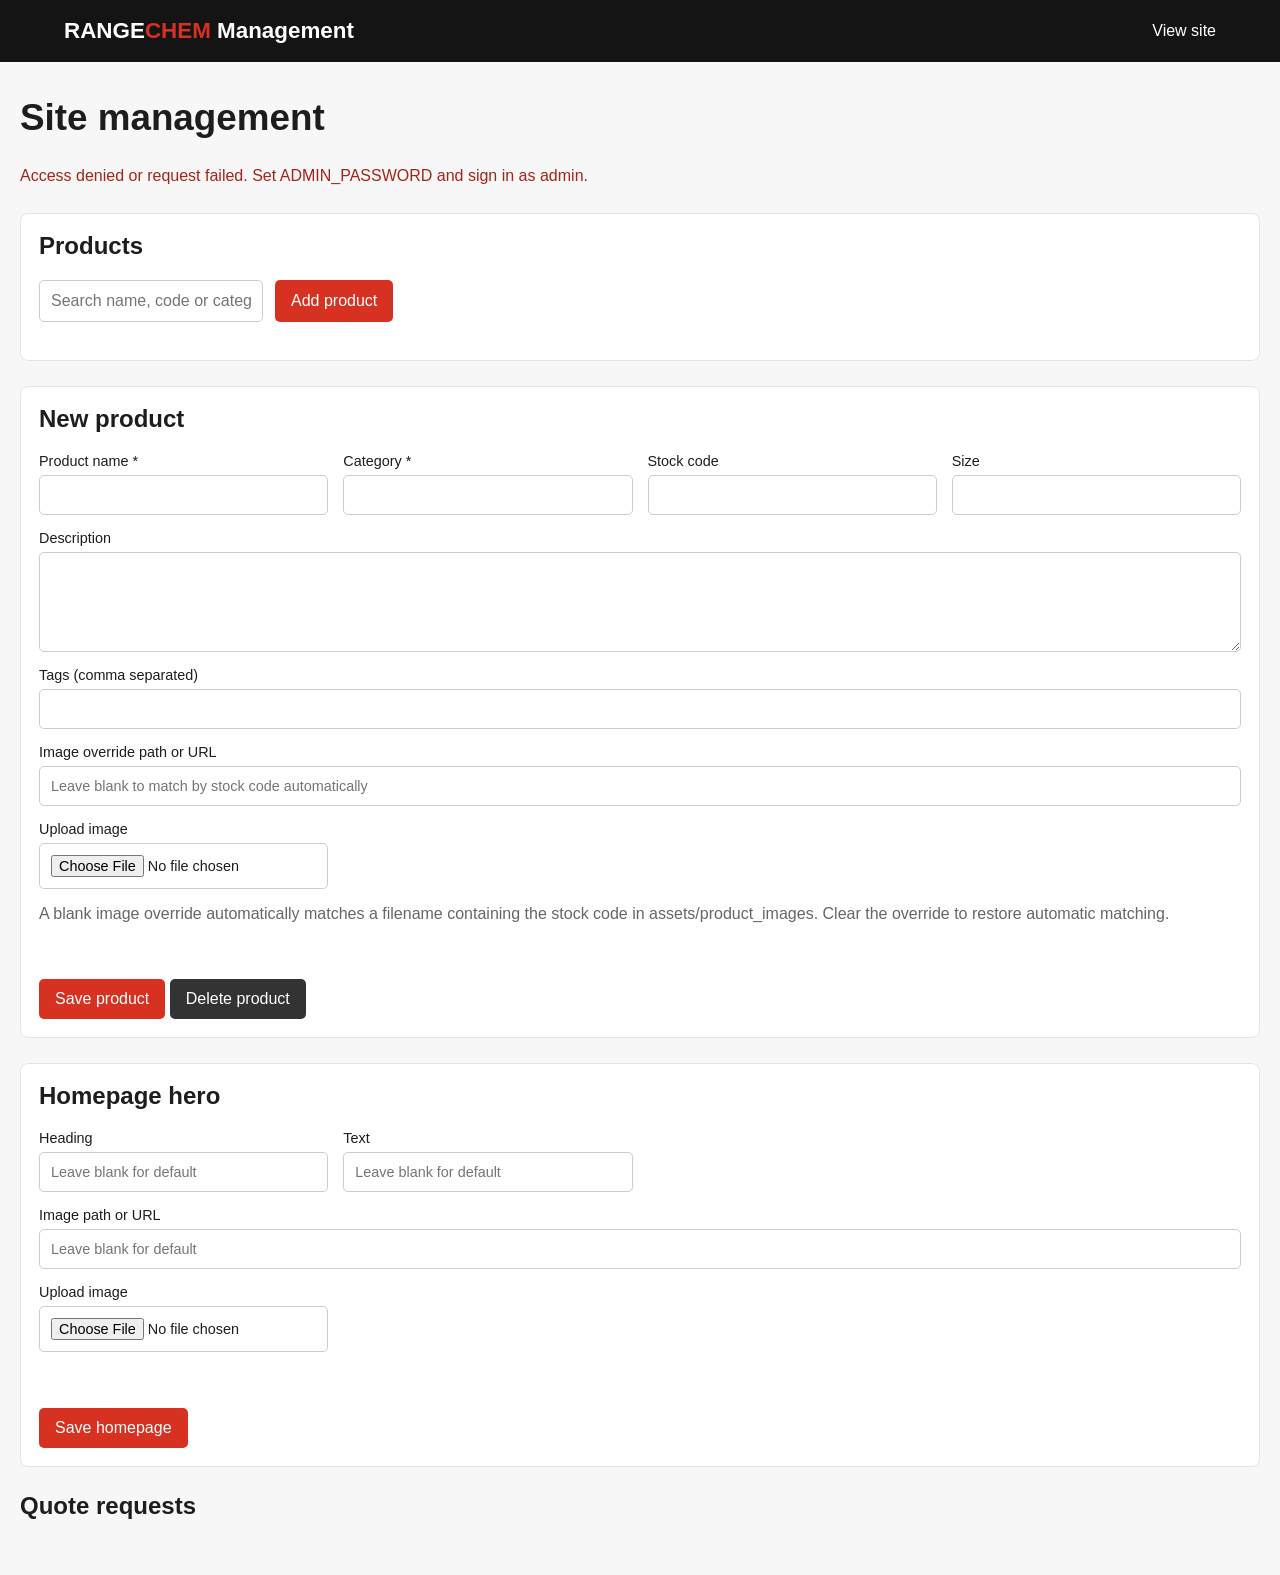
==== admin.html @ 0b32cd21 "feat: Implement product import functionality from Excel and add admin product management interface -" ====
<!doctype html><html lang="en"><head><meta charset="utf-8"><meta name="viewport" content="width=device-width,initial-scale=1"><title>Site management | Rangechem</title><link rel="stylesheet" href="css/catalogue.css"></head><body><nav class="store-nav"><strong>RANGE<span>CHEM</span> Management</strong><a href="index.html">View site</a></nav><main class="wrap"><h1>Site management</h1><p id="error" class="status"></p><div class="panel"><h2>Products</h2><div class="controls"><input id="find" placeholder="Search name, code or category"><button id="new">Add product</button></div><div id="list" class="admin-list"></div></div><div class="spacer"></div><form id="product-form" class="panel"><h2 id="product-heading">New product</h2><input type="hidden" name="id"><div class="form-grid"><label>Product name *<input name="name" required></label><label>Category *<input name="category" required></label><label>Stock code<input name="stock_code"></label><label>Size<input name="size"></label><label class="wide">Description<textarea name="description"></textarea></label><label class="wide">Tags (comma separated)<input name="tags"></label><label class="wide">Image override path or URL<input name="image" placeholder="Leave blank to match by stock code automatically"></label><label>Upload image<input id="product-upload" type="file" accept="image/png,image/jpeg,image/webp,image/gif"></label></div><p class="muted">A blank image override automatically matches a filename containing the stock code in assets/product_images. Clear the override to restore automatic matching.</p><p id="product-status" class="status"></p><button>Save product</button> <button id="delete" type="button" class="secondary">Delete product</button></form><div class="spacer"></div><form id="settings-form" class="panel"><h2>Homepage hero</h2><div class="form-grid"><label>Heading<input name="hero_title" placeholder="Leave blank for default"></label><label>Text<input name="hero_text" placeholder="Leave blank for default"></label><label class="wide">Image path or URL<input name="hero_image" placeholder="Leave blank for default"></label><label>Upload image<input id="hero-upload" type="file" accept="image/png,image/jpeg,image/webp,image/gif"></label></div><p id="settings-status" class="status"></p><button>Save homepage</button></form><div class="spacer"></div><h2>Quote requests</h2><div id="quotes"></div></main><script src="js/admin.js"></script></body></html>
---- css/catalogue.css ----
body{margin:0;font-family:Montserrat,Arial,sans-serif;color:#1d1d1d;background:#f7f7f7}a{color:inherit} .store-nav{background:#141414;color:white;padding:18px max(5vw,20px);display:flex;align-items:center;gap:25px;flex-wrap:wrap}.store-nav strong{font-size:1.4rem;margin-right:auto}.store-nav a{text-decoration:none}.store-nav span,.accent{color:#d63121}.wrap{max-width:1250px;margin:auto;padding:35px 20px}.intro{background:#202020;color:white;padding:45px max(calc((100vw - 1210px)/2),20px)}h1{font-size:2.3rem;margin:0 0 12px}h2{margin-top:0}.controls{display:flex;gap:12px;flex-wrap:wrap;margin:20px 0}input,select,textarea,button{font:inherit}input,select,textarea{box-sizing:border-box;border:1px solid #ccc;border-radius:5px;padding:11px;background:white;max-width:100%}textarea{min-height:100px}button,.button{border:0;border-radius:5px;padding:11px 16px;background:#d63121;color:white;cursor:pointer;text-decoration:none;display:inline-block}button.secondary,.button.secondary{background:#333}.grid{display:grid;grid-template-columns:repeat(auto-fill,minmax(230px,1fr));gap:18px}.card,.panel{background:white;border:1px solid #e5e5e5;border-radius:8px;padding:18px}.card{display:flex;flex-direction:column}.card img{width:100%;height:180px;object-fit:contain}.card h3{font-size:1rem}.card p{font-size:.88rem;line-height:1.5;color:#555;flex:1}.card small{color:#666}.card button{margin-top:12px}.form-grid{display:grid;grid-template-columns:repeat(auto-fit,minmax(230px,1fr));gap:15px}.form-grid label{display:flex;flex-direction:column;gap:6px;font-size:.9rem}.wide{grid-column:1/-1}.cart-row{display:flex;gap:15px;align-items:center;flex-wrap:wrap;border-bottom:1px solid #eee;padding:15px 0}.cart-row strong{flex:1;min-width:200px}.cart-row input{width:80px}.muted{color:#666}.status{padding:12px 0;color:#a32519}.admin-list{max-height:450px;overflow:auto}.admin-row{display:flex;justify-content:space-between;gap:10px;align-items:center;border-bottom:1px solid #eee;padding:8px 0}.admin-row button{padding:7px}.spacer{height:25px}pre{white-space:pre-wrap;overflow-wrap:anywhere} .hidden{display:none}
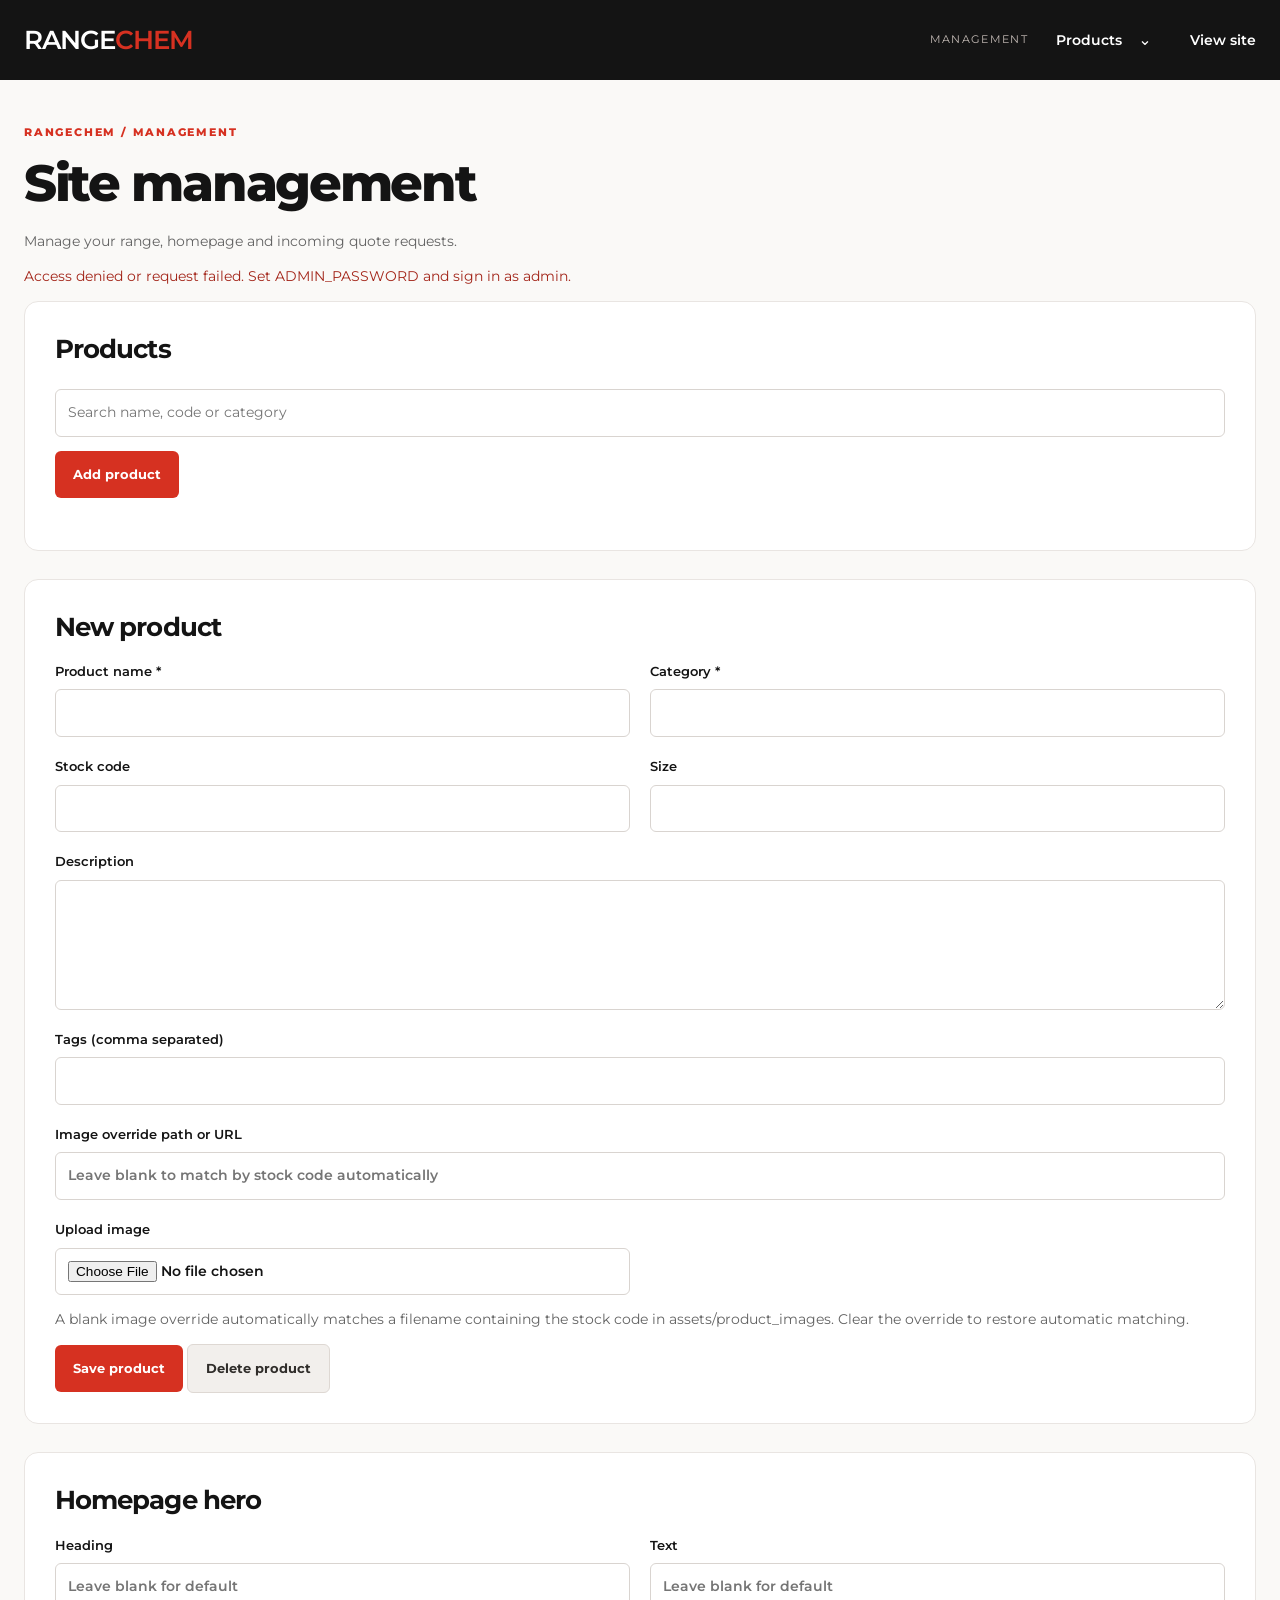
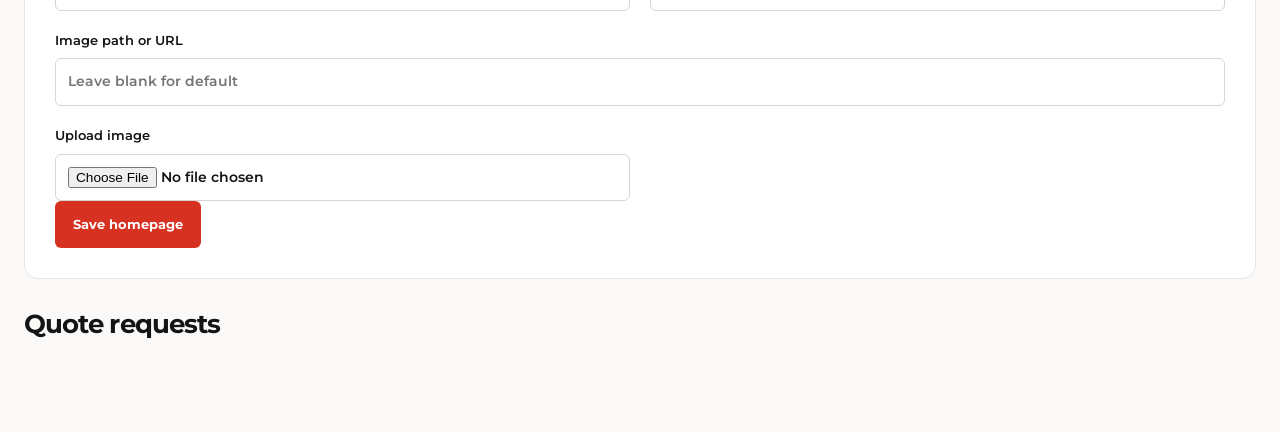
==== commit 1fe94714: "Add unit tests for server functionality using unittest framework - Implement tests for quote creatio" ====
--- a/admin.html
+++ b/admin.html
@@ -1 +1 @@
-<!doctype html><html lang="en"><head><meta charset="utf-8"><meta name="viewport" content="width=device-width,initial-scale=1"><title>Site management | Rangechem</title><link rel="stylesheet" href="css/catalogue.css"></head><body><nav class="store-nav"><strong>RANGE<span>CHEM</span> Management</strong><a href="index.html">View site</a></nav><main class="wrap"><h1>Site management</h1><p id="error" class="status"></p><div class="panel"><h2>Products</h2><div class="controls"><input id="find" placeholder="Search name, code or category"><button id="new">Add product</button></div><div id="list" class="admin-list"></div></div><div class="spacer"></div><form id="product-form" class="panel"><h2 id="product-heading">New product</h2><input type="hidden" name="id"><div class="form-grid"><label>Product name *<input name="name" required></label><label>Category *<input name="category" required></label><label>Stock code<input name="stock_code"></label><label>Size<input name="size"></label><label class="wide">Description<textarea name="description"></textarea></label><label class="wide">Tags (comma separated)<input name="tags"></label><label class="wide">Image override path or URL<input name="image" placeholder="Leave blank to match by stock code automatically"></label><label>Upload image<input id="product-upload" type="file" accept="image/png,image/jpeg,image/webp,image/gif"></label></div><p class="muted">A blank image override automatically matches a filename containing the stock code in assets/product_images. Clear the override to restore automatic matching.</p><p id="product-status" class="status"></p><button>Save product</button> <button id="delete" type="button" class="secondary">Delete product</button></form><div class="spacer"></div><form id="settings-form" class="panel"><h2>Homepage hero</h2><div class="form-grid"><label>Heading<input name="hero_title" placeholder="Leave blank for default"></label><label>Text<input name="hero_text" placeholder="Leave blank for default"></label><label class="wide">Image path or URL<input name="hero_image" placeholder="Leave blank for default"></label><label>Upload image<input id="hero-upload" type="file" accept="image/png,image/jpeg,image/webp,image/gif"></label></div><p id="settings-status" class="status"></p><button>Save homepage</button></form><div class="spacer"></div><h2>Quote requests</h2><div id="quotes"></div></main><script src="js/admin.js"></script></body></html>
+<!doctype html><html lang="en"><head><meta charset="utf-8"><meta name="viewport" content="width=device-width,initial-scale=1"><meta name="robots" content="noindex,nofollow"><title>Site management | Rangechem</title><link rel="preconnect" href="https://fonts.googleapis.com"><link rel="stylesheet" href="https://fonts.googleapis.com/css2?family=Montserrat:wght@400;500;600;700;800;900&display=swap"><link rel="stylesheet" href="css/catalogue.css"><link rel="stylesheet" href="css/navigation.css"></head><body><a class="skip-link" href="#main-content">Skip to content</a><nav class="store-nav"><strong><a href="index.html">RANGE<span>CHEM</span></a></strong><span class="management-label">Management</span><div data-products-nav></div><a href="index.html">View site</a></nav><main id="main-content" class="wrap"><p class="eyebrow">RANGECHEM / MANAGEMENT</p><h1>Site management</h1><p class="muted">Manage your range, homepage and incoming quote requests.</p><p id="error" class="status" role="alert"></p><div class="panel"><h2>Products</h2><div class="controls"><input id="find" aria-label="Search products" placeholder="Search name, code or category"><button id="new">Add product</button></div><div id="list" class="admin-list"></div></div><div class="spacer"></div><form id="product-form" class="panel"><h2 id="product-heading">New product</h2><input type="hidden" name="id"><div class="form-grid"><label>Product name *<input name="name" required></label><label>Category *<input name="category" required></label><label>Stock code<input name="stock_code"></label><label>Size<input name="size"></label><label class="wide">Description<textarea name="description"></textarea></label><label class="wide">Tags (comma separated)<input name="tags"></label><label class="wide">Image override path or URL<input name="image" placeholder="Leave blank to match by stock code automatically"></label><label>Upload image<input id="product-upload" type="file" accept="image/png,image/jpeg,image/webp,image/gif"></label></div><p class="muted">A blank image override automatically matches a filename containing the stock code in assets/product_images. Clear the override to restore automatic matching.</p><p id="product-status" class="status"></p><button>Save product</button> <button id="delete" type="button" class="secondary">Delete product</button></form><div class="spacer"></div><form id="settings-form" class="panel"><h2>Homepage hero</h2><div class="form-grid"><label>Heading<input name="hero_title" placeholder="Leave blank for default"></label><label>Text<input name="hero_text" placeholder="Leave blank for default"></label><label class="wide">Image path or URL<input name="hero_image" placeholder="Leave blank for default"></label><label>Upload image<input id="hero-upload" type="file" accept="image/png,image/jpeg,image/webp,image/gif"></label></div><p id="settings-status" class="status"></p><button>Save homepage</button></form><div class="spacer"></div><h2>Quote requests</h2><div id="quotes"></div></main><script src="js/admin.js"></script><script src="js/navigation.js"></script></body></html>
--- a/css/catalogue.css
+++ b/css/catalogue.css
@@ -1 +1,6 @@
-body{margin:0;font-family:Montserrat,Arial,sans-serif;color:#1d1d1d;background:#f7f7f7}a{color:inherit} .store-nav{background:#141414;color:white;padding:18px max(5vw,20px);display:flex;align-items:center;gap:25px;flex-wrap:wrap}.store-nav strong{font-size:1.4rem;margin-right:auto}.store-nav a{text-decoration:none}.store-nav span,.accent{color:#d63121}.wrap{max-width:1250px;margin:auto;padding:35px 20px}.intro{background:#202020;color:white;padding:45px max(calc((100vw - 1210px)/2),20px)}h1{font-size:2.3rem;margin:0 0 12px}h2{margin-top:0}.controls{display:flex;gap:12px;flex-wrap:wrap;margin:20px 0}input,select,textarea,button{font:inherit}input,select,textarea{box-sizing:border-box;border:1px solid #ccc;border-radius:5px;padding:11px;background:white;max-width:100%}textarea{min-height:100px}button,.button{border:0;border-radius:5px;padding:11px 16px;background:#d63121;color:white;cursor:pointer;text-decoration:none;display:inline-block}button.secondary,.button.secondary{background:#333}.grid{display:grid;grid-template-columns:repeat(auto-fill,minmax(230px,1fr));gap:18px}.card,.panel{background:white;border:1px solid #e5e5e5;border-radius:8px;padding:18px}.card{display:flex;flex-direction:column}.card img{width:100%;height:180px;object-fit:contain}.card h3{font-size:1rem}.card p{font-size:.88rem;line-height:1.5;color:#555;flex:1}.card small{color:#666}.card button{margin-top:12px}.form-grid{display:grid;grid-template-columns:repeat(auto-fit,minmax(230px,1fr));gap:15px}.form-grid label{display:flex;flex-direction:column;gap:6px;font-size:.9rem}.wide{grid-column:1/-1}.cart-row{display:flex;gap:15px;align-items:center;flex-wrap:wrap;border-bottom:1px solid #eee;padding:15px 0}.cart-row strong{flex:1;min-width:200px}.cart-row input{width:80px}.muted{color:#666}.status{padding:12px 0;color:#a32519}.admin-list{max-height:450px;overflow:auto}.admin-row{display:flex;justify-content:space-between;gap:10px;align-items:center;border-bottom:1px solid #eee;padding:8px 0}.admin-row button{padding:7px}.spacer{height:25px}pre{white-space:pre-wrap;overflow-wrap:anywhere} .hidden{display:none}
+﻿:root{--red:#d63121;--ink:#141414;--muted:#636363;--line:#e9e5e2;--radius:14px}*{box-sizing:border-box}body{margin:0;font-family:Montserrat,system-ui,sans-serif;color:var(--ink);background:#faf9f7;line-height:1.6}a{color:inherit}button,input,select,textarea{font:inherit}button,a,input,select,textarea{touch-action:manipulation}button{cursor:pointer}button:disabled{opacity:.5;cursor:not-allowed}[hidden],.hidden{display:none!important}.skip-link{position:fixed;top:-70px;left:20px;padding:12px;background:white;z-index:2000}.skip-link:focus{top:10px}.store-nav{position:relative;z-index:30;background:var(--ink);color:white;padding:20px max(calc((100vw - 1240px)/2),24px);display:flex;align-items:center;gap:28px;flex-wrap:wrap}.store-nav strong{font-size:1.65rem;letter-spacing:-1px;margin-right:auto;line-height:1}.store-nav a{text-decoration:none;font-weight:600;font-size:.88rem}.store-nav strong a{font-size:inherit}.store-nav strong span,.store-footer strong span{color:var(--red)}.store-logo{display:flex;align-items:center}.store-logo img{border-radius:50%;background:white;padding:3px;margin-right:14px}.quote-link{border:1px solid #ffffff40;border-radius:7px;padding:9px 14px}.quote-link span{background:var(--red);color:white;border-radius:50px;padding:2px 7px;margin-left:6px;font-size:.75rem}.wrap{max-width:1288px;margin:auto;padding:44px 24px 72px}.intro{background:radial-gradient(ellipse at 95% 100%,#52271f 0,transparent 48%),#1b1b1b;color:white;padding:64px 24px 54px}.intro-inner{max-width:1240px;margin:auto}.eyebrow{font-size:.7rem!important;font-weight:800;letter-spacing:.16em;color:var(--red);margin:0 0 12px}.intro .eyebrow{color:#fa8b7e}.intro p:not(.eyebrow){color:#c4c1bf;max-width:660px;font-size:.95rem}.intro-rule{width:52px;height:4px;background:var(--red);margin-top:26px;border-radius:4px}h1{font-size:clamp(2rem,4vw,3.35rem);font-weight:800;letter-spacing:-.045em;line-height:1.15;margin:0 0 18px}h2{font-size:1.65rem;line-height:1.3;letter-spacing:-.035em;margin:0 0 18px}h3{line-height:1.45}.section-heading{display:flex;align-items:center;justify-content:space-between;gap:20px;margin-bottom:24px}.section-heading h2{margin:0}.text-link{color:#ad291c;font-size:.85rem;font-weight:700;text-underline-offset:5px}.controls{display:flex;gap:14px;flex-wrap:wrap;margin:22px 0}.controls label{display:flex;flex-direction:column;gap:7px;font-size:.73rem;font-weight:700;flex:1;min-width:150px}.controls .search-field{flex:2;min-width:220px}.filter-panel{padding:22px;background:white;border:1px solid var(--line);border-radius:var(--radius);align-items:end}.filter-panel button{font-size:.75rem}input,select,textarea{border:1px solid #d9d4d0;border-radius:6px;padding:12px;background:white;max-width:100%;min-height:46px;width:100%;font-size:.85rem;color:var(--ink)}textarea{min-height:130px;resize:vertical}input:focus,select:focus,textarea:focus{border-color:var(--red)}button,.button{border:0;border-radius:6px;padding:13px 18px;min-height:44px;background:var(--red);color:white;text-decoration:none;display:inline-block;font-size:.82rem;font-weight:700;transition:background .18s}button:hover,.button:hover{background:#b02519}button.secondary,.button.secondary{background:#f2efec;color:#302d2a;border:1px solid #ded8d3}button.secondary:hover{background:#e7e1dc}.grid{display:grid;grid-template-columns:repeat(4,minmax(0,1fr));gap:24px}.card,.panel{background:white;border:1px solid var(--line);border-radius:var(--radius)}.card{display:flex;flex-direction:column;overflow:hidden;min-width:0}.card-body{padding:23px;display:flex;flex-direction:column;flex:1}.card h3{font-size:1rem;margin:10px 0;letter-spacing:-.02em;overflow-wrap:anywhere}.card p{font-size:.82rem;line-height:1.75;color:var(--muted);flex:1;margin:12px 0 20px}.card small{font-size:.65rem;color:var(--muted);line-height:1.6}.card button{display:flex;justify-content:space-between;align-items:center;width:100%;margin-top:auto}.product-media{height:220px;flex:0 0 220px;display:flex;align-items:center;justify-content:center;padding:20px;background:#f8f7f5;border-bottom:1px solid var(--line)}.product-media img{width:100%;height:100%;object-fit:contain}.image-placeholder{font-size:.7rem;letter-spacing:.03em;color:#7b736e;display:flex;align-items:center;flex-direction:column;gap:12px}.image-placeholder:before{content:'';display:block;width:32px;height:42px;border:2px solid #d3c9c1;border-radius:5px 5px 10px 10px}.product-card h3{min-height:3em}.product-meta{min-height:2.1em}.product-category{color:#a52b20!important;text-transform:uppercase;font-weight:700;letter-spacing:.08em}.category-grid{grid-template-columns:repeat(3,minmax(0,1fr))}.category-card{text-decoration:none;transition:box-shadow .2s,border-color .2s}.category-card:hover{border-color:#d9ada5;box-shadow:0 12px 32px #3423170c}.category-card h3{font-size:1.3rem}.category-media{background:#faf7f5;padding:18px;display:flex;justify-content:center}.category-media img{height:190px;width:100%;object-fit:contain}.accent{color:#af2a1d;font-size:.78rem;font-weight:700}.panel{padding:30px}.form-grid{display:grid;grid-template-columns:repeat(2,minmax(0,1fr));gap:20px}.form-grid label{display:flex;flex-direction:column;gap:7px;font-size:.8rem;font-weight:600}.wide{grid-column:1/-1}.quote-layout{display:grid;grid-template-columns:1.05fr 1fr;gap:28px;align-items:start}.cart-row{display:flex;gap:14px;align-items:center;flex-wrap:wrap;border-bottom:1px solid var(--line);padding:20px 0}.cart-row:last-child{margin-bottom:24px}.cart-row strong{flex:1;min-width:150px;font-size:.82rem}.cart-row strong small{display:block;margin-top:5px;font-weight:400}.cart-row label{font-size:.7rem}.cart-row input{display:block;width:75px}.cart-row button{font-size:.7rem;padding:9px}.muted{color:var(--muted);font-size:.85rem}.privacy-note{font-size:.72rem}.status{color:#a32519;font-size:.85rem}.status:empty{display:none}.admin-list{max-height:450px;overflow:auto}.admin-row{display:flex;justify-content:space-between;gap:20px;align-items:center;border-bottom:1px solid var(--line);padding:13px 0;font-size:.85rem}.admin-row small{display:block;color:var(--muted)}.admin-row button{padding:8px 16px}.spacer{height:28px}#quotes{display:grid;gap:20px}.management-label{font-size:.7rem;text-transform:uppercase;letter-spacing:.12em;color:#c2b9b4}.empty-state{padding:35px 10px;text-align:center;grid-column:1/-1}.empty-state p{color:var(--muted)}.load-more{text-align:center;margin-top:32px}.store-footer{background:var(--ink);color:#c6c1bd;display:flex;justify-content:space-between;gap:30px;flex-wrap:wrap;padding:44px max(calc((100vw - 1240px)/2),24px);font-size:.8rem}.store-footer strong{font-size:1.5rem;color:white;font-weight:900;letter-spacing:-1px}.store-footer a{display:block;margin-bottom:9px;text-decoration:none}.store-footer a:hover{text-decoration:underline}#notification{position:fixed;bottom:20px;left:50%;transform:translateX(-50%);background:#141414;color:white;border-left:4px solid var(--red);border-radius:6px;padding:12px 20px;font-size:.8rem;box-shadow:0 6px 24px #0003;z-index:200;max-width:90vw}#notification:empty{display:none}pre{white-space:pre-wrap;overflow-wrap:anywhere}
+@media(min-width:1500px){.product-card h3{min-height:3em}}
+@media(max-width:1050px){.grid{grid-template-columns:repeat(3,minmax(0,1fr))}.quote-layout{grid-template-columns:1fr}.store-nav{gap:20px}.store-nav strong{font-size:1.35rem}}
+@media(max-width:760px){.grid,.category-grid{grid-template-columns:repeat(2,minmax(0,1fr));gap:16px}.store-nav{padding:16px 20px;gap:15px}.store-nav strong{flex-basis:100%}.store-logo img{width:42px;height:42px}.store-nav>a,.store-nav .nav-link{font-size:.78rem}.store-nav .quote-link{margin-left:auto}.intro{padding:40px 20px}.wrap{padding:30px 18px 48px}.panel{padding:22px}.card-body{padding:17px}.section-heading{align-items:start;flex-direction:column}.product-media{height:190px;flex-basis:190px}.category-media img{height:160px}.form-grid{gap:14px}.management-label{display:none}}
+@media(max-width:420px){.grid,.category-grid{grid-template-columns:1fr}.form-grid{grid-template-columns:1fr}.store-nav{gap:10px}.category-media img{height:180px}.product-card h3{min-height:0}.filter-panel{padding:16px}.cart-row strong{min-width:100%;}.intro h1{font-size:2rem}}
+@media(prefers-reduced-motion:reduce){*{scroll-behavior:auto!important;transition:none!important}}
--- a/css/navigation.css
+++ b/css/navigation.css
@@ -0,0 +1,11 @@
+[data-products-nav]{position:relative;display:inline-flex;align-items:center;gap:6px}
+.products-toggle{display:inline-grid;place-items:center;width:34px;min-height:40px;padding:0!important;border:0;background:transparent!important;color:white;cursor:pointer;font:inherit;border-radius:4px}
+.products-menu{display:none;position:absolute;top:100%;left:0;min-width:245px;max-height:70vh;overflow-y:auto;background:#141414;border:1px solid #ffffff26;border-radius:10px;padding:8px;box-shadow:0 14px 36px #0005;z-index:1100}
+.products-menu a{display:block;padding:10px 13px;color:#eee!important;text-decoration:none;font-size:13px;font-weight:600;line-height:1.4}
+.products-menu>a{color:#ff7668!important}
+.products-menu>a:last-child{border-top:1px solid #ffffff26;margin-top:5px}
+.products-menu a:hover,.products-menu a:focus-visible{background:#ffffff12;border-radius:5px}
+[data-products-nav].is-open>.products-menu{display:block}
+:focus-visible{outline:3px solid #ed7569;outline-offset:4px}
+@media(max-width:767px){#mobile-menu [data-products-nav]{display:flex;flex-wrap:wrap}#mobile-menu .products-menu{position:static;flex-basis:100%;max-height:45vh}}
+@media(max-width:760px){.store-nav .products-menu{left:auto;right:-65px;min-width:235px;max-width:calc(100vw - 36px)}}
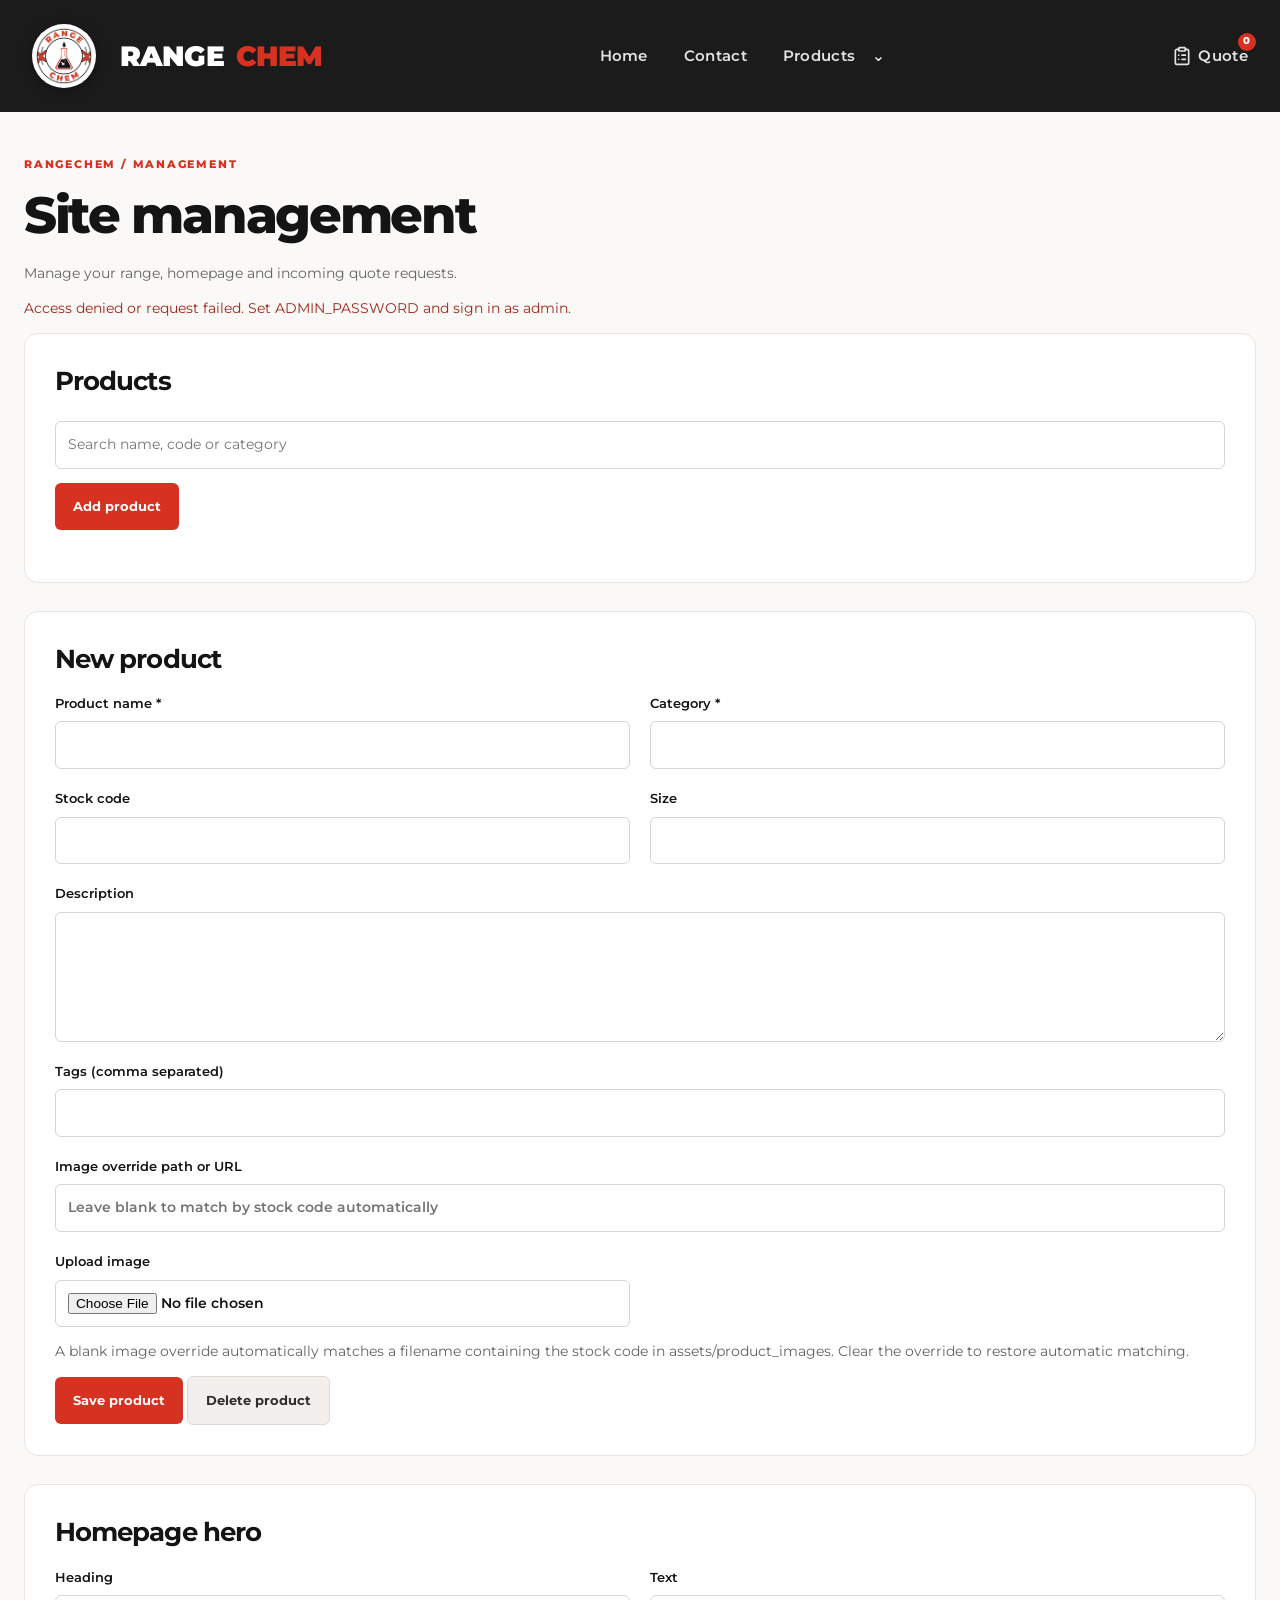
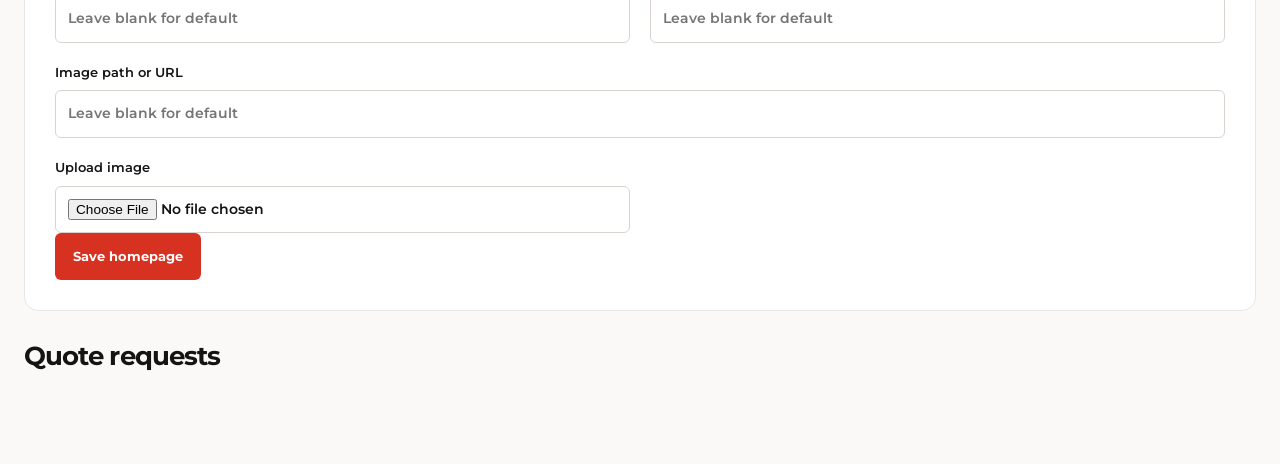
==== commit 15fc254d: "feat: Enhance navigation and footer with shared components and improve product count display" ====
--- a/admin.html
+++ b/admin.html
@@ -1 +1 @@
-<!doctype html><html lang="en"><head><meta charset="utf-8"><meta name="viewport" content="width=device-width,initial-scale=1"><meta name="robots" content="noindex,nofollow"><title>Site management | Rangechem</title><link rel="preconnect" href="https://fonts.googleapis.com"><link rel="stylesheet" href="https://fonts.googleapis.com/css2?family=Montserrat:wght@400;500;600;700;800;900&display=swap"><link rel="stylesheet" href="css/catalogue.css"><link rel="stylesheet" href="css/navigation.css"></head><body><a class="skip-link" href="#main-content">Skip to content</a><nav class="store-nav"><strong><a href="index.html">RANGE<span>CHEM</span></a></strong><span class="management-label">Management</span><div data-products-nav></div><a href="index.html">View site</a></nav><main id="main-content" class="wrap"><p class="eyebrow">RANGECHEM / MANAGEMENT</p><h1>Site management</h1><p class="muted">Manage your range, homepage and incoming quote requests.</p><p id="error" class="status" role="alert"></p><div class="panel"><h2>Products</h2><div class="controls"><input id="find" aria-label="Search products" placeholder="Search name, code or category"><button id="new">Add product</button></div><div id="list" class="admin-list"></div></div><div class="spacer"></div><form id="product-form" class="panel"><h2 id="product-heading">New product</h2><input type="hidden" name="id"><div class="form-grid"><label>Product name *<input name="name" required></label><label>Category *<input name="category" required></label><label>Stock code<input name="stock_code"></label><label>Size<input name="size"></label><label class="wide">Description<textarea name="description"></textarea></label><label class="wide">Tags (comma separated)<input name="tags"></label><label class="wide">Image override path or URL<input name="image" placeholder="Leave blank to match by stock code automatically"></label><label>Upload image<input id="product-upload" type="file" accept="image/png,image/jpeg,image/webp,image/gif"></label></div><p class="muted">A blank image override automatically matches a filename containing the stock code in assets/product_images. Clear the override to restore automatic matching.</p><p id="product-status" class="status"></p><button>Save product</button> <button id="delete" type="button" class="secondary">Delete product</button></form><div class="spacer"></div><form id="settings-form" class="panel"><h2>Homepage hero</h2><div class="form-grid"><label>Heading<input name="hero_title" placeholder="Leave blank for default"></label><label>Text<input name="hero_text" placeholder="Leave blank for default"></label><label class="wide">Image path or URL<input name="hero_image" placeholder="Leave blank for default"></label><label>Upload image<input id="hero-upload" type="file" accept="image/png,image/jpeg,image/webp,image/gif"></label></div><p id="settings-status" class="status"></p><button>Save homepage</button></form><div class="spacer"></div><h2>Quote requests</h2><div id="quotes"></div></main><script src="js/admin.js"></script><script src="js/navigation.js"></script></body></html>
+<!doctype html><html lang="en"><head><meta charset="utf-8"><meta name="viewport" content="width=device-width,initial-scale=1"><meta name="robots" content="noindex,nofollow"><title>Site management | Rangechem</title><link rel="preconnect" href="https://fonts.googleapis.com"><link rel="stylesheet" href="https://fonts.googleapis.com/css2?family=Montserrat:wght@400;500;600;700;800;900&display=swap"><link rel="stylesheet" href="css/catalogue.css"><link rel="stylesheet" href="css/navigation.css"></head><body><a class="skip-link" href="#main-content">Skip to content</a><main id="main-content" class="wrap"><p class="eyebrow">RANGECHEM / MANAGEMENT</p><h1>Site management</h1><p class="muted">Manage your range, homepage and incoming quote requests.</p><p id="error" class="status" role="alert"></p><div class="panel"><h2>Products</h2><div class="controls"><input id="find" aria-label="Search products" placeholder="Search name, code or category"><button id="new">Add product</button></div><div id="list" class="admin-list"></div></div><div class="spacer"></div><form id="product-form" class="panel"><h2 id="product-heading">New product</h2><input type="hidden" name="id"><div class="form-grid"><label>Product name *<input name="name" required></label><label>Category *<input name="category" required></label><label>Stock code<input name="stock_code"></label><label>Size<input name="size"></label><label class="wide">Description<textarea name="description"></textarea></label><label class="wide">Tags (comma separated)<input name="tags"></label><label class="wide">Image override path or URL<input name="image" placeholder="Leave blank to match by stock code automatically"></label><label>Upload image<input id="product-upload" type="file" accept="image/png,image/jpeg,image/webp,image/gif"></label></div><p class="muted">A blank image override automatically matches a filename containing the stock code in assets/product_images. Clear the override to restore automatic matching.</p><p id="product-status" class="status"></p><button>Save product</button> <button id="delete" type="button" class="secondary">Delete product</button></form><div class="spacer"></div><form id="settings-form" class="panel"><h2>Homepage hero</h2><div class="form-grid"><label>Heading<input name="hero_title" placeholder="Leave blank for default"></label><label>Text<input name="hero_text" placeholder="Leave blank for default"></label><label class="wide">Image path or URL<input name="hero_image" placeholder="Leave blank for default"></label><label>Upload image<input id="hero-upload" type="file" accept="image/png,image/jpeg,image/webp,image/gif"></label></div><p id="settings-status" class="status"></p><button>Save homepage</button></form><div class="spacer"></div><h2>Quote requests</h2><div id="quotes"></div></main><script src="js/admin.js"></script><script src="js/navigation.js"></script></body></html>
--- a/css/catalogue.css
+++ b/css/catalogue.css
@@ -4,3 +4,6 @@
 @media(max-width:760px){.grid,.category-grid{grid-template-columns:repeat(2,minmax(0,1fr));gap:16px}.store-nav{padding:16px 20px;gap:15px}.store-nav strong{flex-basis:100%}.store-logo img{width:42px;height:42px}.store-nav>a,.store-nav .nav-link{font-size:.78rem}.store-nav .quote-link{margin-left:auto}.intro{padding:40px 20px}.wrap{padding:30px 18px 48px}.panel{padding:22px}.card-body{padding:17px}.section-heading{align-items:start;flex-direction:column}.product-media{height:190px;flex-basis:190px}.category-media img{height:160px}.form-grid{gap:14px}.management-label{display:none}}
 @media(max-width:420px){.grid,.category-grid{grid-template-columns:1fr}.form-grid{grid-template-columns:1fr}.store-nav{gap:10px}.category-media img{height:180px}.product-card h3{min-height:0}.filter-panel{padding:16px}.cart-row strong{min-width:100%;}.intro h1{font-size:2rem}}
 @media(prefers-reduced-motion:reduce){*{scroll-behavior:auto!important;transition:none!important}}
+
+.store-footer-brand{display:flex;align-items:center;line-height:1}.store-footer-brand img{width:36px;height:36px;object-fit:contain;background:#fff;border-radius:50%;padding:3px;margin-right:12px}
+.store-footer-brand span{margin-left:.25em}
--- a/css/navigation.css
+++ b/css/navigation.css
@@ -9,3 +9,26 @@
 :focus-visible{outline:3px solid #ed7569;outline-offset:4px}
 @media(max-width:767px){#mobile-menu [data-products-nav]{display:flex;flex-wrap:wrap}#mobile-menu .products-menu{position:static;flex-basis:100%;max-height:45vh}}
 @media(max-width:760px){.store-nav .products-menu{left:auto;right:-65px;min-width:235px;max-width:calc(100vw - 36px)}}
+
+/* Match the homepage navigation on catalogue and management pages. */
+.has-shared-nav{padding-top:112px}
+.shared-nav{position:fixed;top:0;left:0;right:0;z-index:1000;padding:1.5rem 0;background:rgba(20,20,20,.97);color:#fff;font-family:Montserrat,system-ui,sans-serif;line-height:1.5;transition:background 240ms,box-shadow 240ms,padding 240ms}
+.shared-nav.scrolled{padding:.85rem 0;backdrop-filter:blur(14px);box-shadow:0 4px 24px #0006}
+.shared-nav-container{max-width:80rem;margin:0 auto;padding:0 2rem}
+.shared-nav-row{display:flex;align-items:center;justify-content:space-between}
+.shared-logo{display:flex;align-items:center;gap:.75rem;color:#fff;text-decoration:none;font-size:clamp(1.6rem,2.2vw,2rem);font-weight:900;letter-spacing:-.03em;line-height:1;white-space:nowrap}
+.shared-logo img{height:4rem;width:auto;margin-right:.75rem;padding:3px;background:#fff;border-radius:50%;box-shadow:0 2px 12px #0006}
+.shared-logo span{color:#d63121}
+.shared-links{display:flex;align-items:center;gap:2.25rem}
+.shared-nav .nav-link{position:relative;padding:.25rem 0;color:rgba(255,255,255,.88);font-size:.95rem;font-weight:600;letter-spacing:.02em;text-decoration:none}
+.shared-nav .nav-link::after{content:'';position:absolute;bottom:-4px;left:0;width:0;height:2.5px;border-radius:2px;background:#d63121;transition:width 240ms}
+.shared-nav .nav-link:hover{color:#fff}.shared-nav .nav-link:hover::after{width:100%}
+.shared-actions{display:flex;align-items:center;gap:1rem}
+.shared-nav #quote-badge{display:flex;align-items:center;gap:.375rem}
+.shared-nav .quote-count{position:absolute;top:-8px;right:-8px;min-width:18px;height:18px;padding:0 4px;display:flex;align-items:center;justify-content:center;border-radius:999px;background:#d63121;color:#fff;font-size:.65rem;font-weight:800;line-height:1}
+.shared-nav #hamburger-btn{display:none;align-items:center;justify-content:center;min-width:44px;min-height:44px;margin-right:-10px;padding:.25rem;border:0;border-radius:8px;background:transparent;color:#fff}
+.shared-nav #mobile-menu{display:none;flex-direction:column;gap:.5rem;padding:1rem 0 .5rem;margin-top:.5rem;background:#141414;border:1px solid #ffffff1a;border-radius:.5rem;box-shadow:0 10px 40px #0002}
+.shared-nav #mobile-menu.open{display:flex}
+@media(max-width:1023px){.shared-nav-container{padding:0 1.5rem}}
+@media(max-width:767px){.has-shared-nav{padding-top:104px}.shared-nav-container{padding:0 1.5rem}.shared-logo img{height:3.5rem}.shared-links{display:none}.shared-nav #hamburger-btn{display:flex}.shared-nav #mobile-menu .nav-link{padding:.5rem 0}}
+@media(max-width:639px){.has-shared-nav{padding-top:96px}.shared-nav-container{padding:0 1rem}.shared-logo img{height:3rem}.shared-quote-label{display:none}}
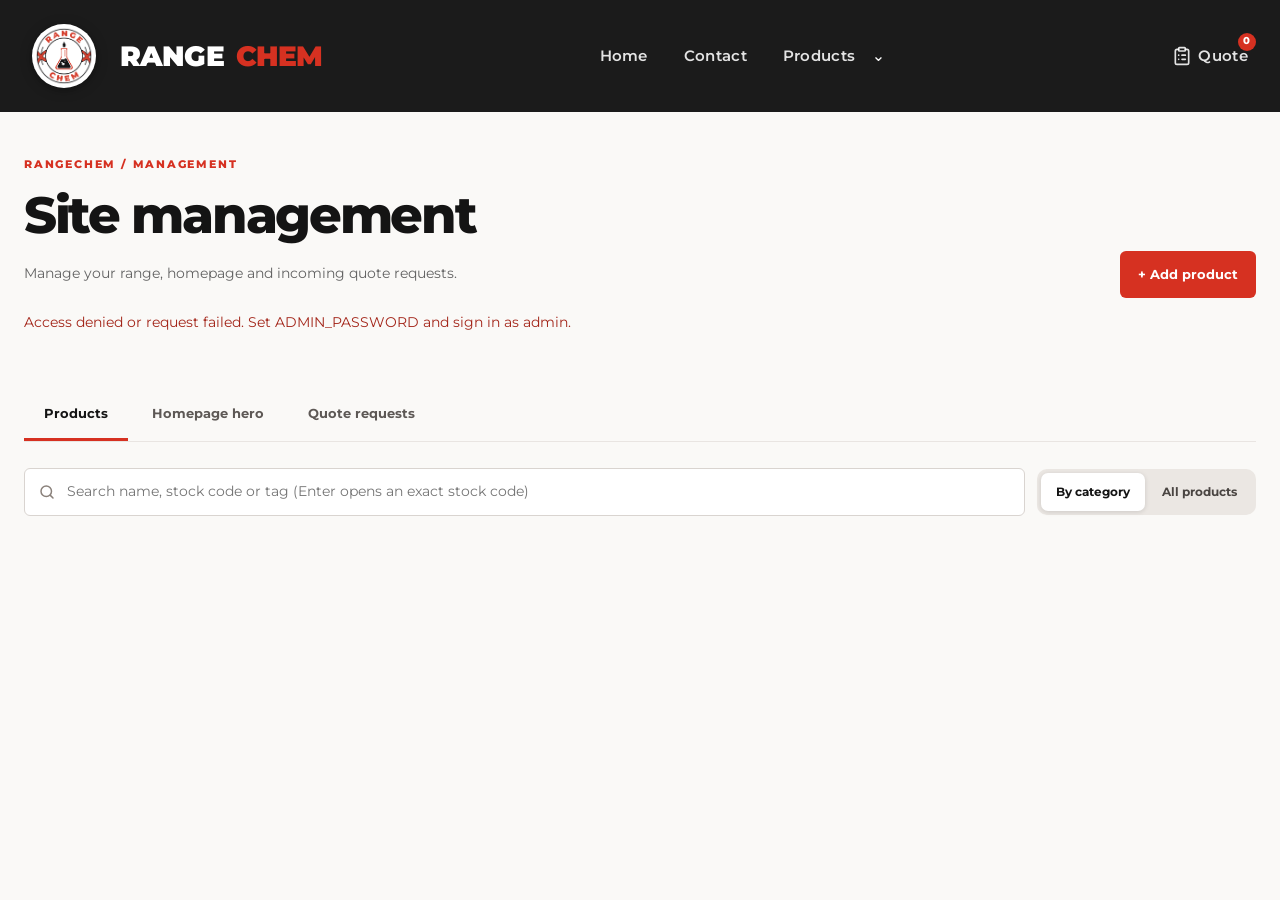
==== commit 670289f9: "feat: Polish catalogue, quote and admin pages with animations, tag filter and edit popup - Add share" ====
--- a/admin.html
+++ b/admin.html
@@ -1 +1,132 @@
-<!doctype html><html lang="en"><head><meta charset="utf-8"><meta name="viewport" content="width=device-width,initial-scale=1"><meta name="robots" content="noindex,nofollow"><title>Site management | Rangechem</title><link rel="preconnect" href="https://fonts.googleapis.com"><link rel="stylesheet" href="https://fonts.googleapis.com/css2?family=Montserrat:wght@400;500;600;700;800;900&display=swap"><link rel="stylesheet" href="css/catalogue.css"><link rel="stylesheet" href="css/navigation.css"></head><body><a class="skip-link" href="#main-content">Skip to content</a><main id="main-content" class="wrap"><p class="eyebrow">RANGECHEM / MANAGEMENT</p><h1>Site management</h1><p class="muted">Manage your range, homepage and incoming quote requests.</p><p id="error" class="status" role="alert"></p><div class="panel"><h2>Products</h2><div class="controls"><input id="find" aria-label="Search products" placeholder="Search name, code or category"><button id="new">Add product</button></div><div id="list" class="admin-list"></div></div><div class="spacer"></div><form id="product-form" class="panel"><h2 id="product-heading">New product</h2><input type="hidden" name="id"><div class="form-grid"><label>Product name *<input name="name" required></label><label>Category *<input name="category" required></label><label>Stock code<input name="stock_code"></label><label>Size<input name="size"></label><label class="wide">Description<textarea name="description"></textarea></label><label class="wide">Tags (comma separated)<input name="tags"></label><label class="wide">Image override path or URL<input name="image" placeholder="Leave blank to match by stock code automatically"></label><label>Upload image<input id="product-upload" type="file" accept="image/png,image/jpeg,image/webp,image/gif"></label></div><p class="muted">A blank image override automatically matches a filename containing the stock code in assets/product_images. Clear the override to restore automatic matching.</p><p id="product-status" class="status"></p><button>Save product</button> <button id="delete" type="button" class="secondary">Delete product</button></form><div class="spacer"></div><form id="settings-form" class="panel"><h2>Homepage hero</h2><div class="form-grid"><label>Heading<input name="hero_title" placeholder="Leave blank for default"></label><label>Text<input name="hero_text" placeholder="Leave blank for default"></label><label class="wide">Image path or URL<input name="hero_image" placeholder="Leave blank for default"></label><label>Upload image<input id="hero-upload" type="file" accept="image/png,image/jpeg,image/webp,image/gif"></label></div><p id="settings-status" class="status"></p><button>Save homepage</button></form><div class="spacer"></div><h2>Quote requests</h2><div id="quotes"></div></main><script src="js/admin.js"></script><script src="js/navigation.js"></script></body></html>
+<!doctype html>
+<html lang="en">
+<head>
+<meta charset="utf-8">
+<meta name="viewport" content="width=device-width,initial-scale=1">
+<meta name="robots" content="noindex,nofollow">
+<title>Site management | Rangechem</title>
+<link rel="preconnect" href="https://fonts.googleapis.com">
+<link rel="stylesheet" href="https://fonts.googleapis.com/css2?family=Montserrat:wght@400;500;600;700;800;900&display=swap">
+<link rel="stylesheet" href="css/catalogue.css">
+<link rel="stylesheet" href="css/navigation.css">
+<link rel="stylesheet" href="css/polish.css?v=20261115">
+</head>
+<body>
+<a class="skip-link" href="#main-content">Skip to content</a>
+<main id="main-content" class="wrap admin-wrap">
+  <div class="admin-head">
+    <div>
+      <p class="eyebrow">RANGECHEM / MANAGEMENT</p>
+      <h1>Site management</h1>
+      <p class="muted">Manage your range, homepage and incoming quote requests.</p>
+    </div>
+    <button id="new" type="button">+ Add product</button>
+  </div>
+  <p id="error" class="status" role="alert"></p>
+
+  <div id="stats" class="admin-stats" aria-label="Summary"></div>
+
+  <div class="tabs" role="tablist" aria-label="Management sections">
+    <button class="tab" role="tab" id="t-products" data-tab="products" aria-selected="true" aria-controls="tab-products">Products</button>
+    <button class="tab" role="tab" id="t-homepage" data-tab="homepage" aria-selected="false" aria-controls="tab-homepage">Homepage hero</button>
+    <button class="tab" role="tab" id="t-quotes" data-tab="quotes" aria-selected="false" aria-controls="tab-quotes">Quote requests <span class="tab-badge" id="quote-badge-count" hidden></span></button>
+  </div>
+
+  <!-- PRODUCTS -->
+  <section id="tab-products" class="tab-panel" role="tabpanel" aria-labelledby="t-products">
+    <div class="admin-toolbar">
+      <label class="search-box">
+        <span class="sr-only" hidden>Search products</span>
+        <svg width="18" height="18" viewBox="0 0 24 24" fill="none" stroke="currentColor" stroke-width="2" stroke-linecap="round" aria-hidden="true"><circle cx="11" cy="11" r="7"/><path d="m20 20-3.5-3.5"/></svg>
+        <input id="find" type="search" aria-label="Search products" placeholder="Search name, stock code or tag (Enter opens an exact stock code)" autocomplete="off">
+      </label>
+      <div class="seg" role="group" aria-label="Browse mode">
+        <button type="button" class="seg-btn" data-view="categories" aria-pressed="true">By category</button>
+        <button type="button" class="seg-btn" data-view="all" aria-pressed="false">All products</button>
+      </div>
+    </div>
+    <div id="crumbs" class="crumbs" hidden></div>
+    <div id="browse" aria-live="polite"></div>
+    <div class="admin-more"><button id="more" type="button" class="secondary" hidden>Show more products</button><div id="sentinel" aria-hidden="true"></div></div>
+  </section>
+
+  <!-- HOMEPAGE -->
+  <section id="tab-homepage" class="tab-panel" role="tabpanel" aria-labelledby="t-homepage" hidden>
+    <form id="settings-form" class="panel">
+      <h2>Homepage hero</h2>
+      <div class="hero-preview" id="hero-preview"><span id="hero-preview-title"></span></div>
+      <div class="spacer" style="height:18px"></div>
+      <div class="form-grid">
+        <label>Heading<input name="hero_title" placeholder="Leave blank for default"></label>
+        <label>Text<input name="hero_text" placeholder="Leave blank for default"></label>
+        <label class="wide">Image path or URL<input name="hero_image" placeholder="Leave blank for default"></label>
+        <label>Upload image<input id="hero-upload" type="file" accept="image/png,image/jpeg,image/webp,image/gif"></label>
+      </div>
+      <p id="settings-status" class="status"></p>
+      <button>Save homepage</button>
+    </form>
+  </section>
+
+  <!-- QUOTES -->
+  <section id="tab-quotes" class="tab-panel" role="tabpanel" aria-labelledby="t-quotes" hidden>
+    <div id="quotes" class="quote-list"></div>
+  </section>
+</main>
+
+<datalist id="category-list"></datalist>
+<datalist id="tag-list"></datalist>
+
+<dialog id="product-dialog" class="modal" aria-labelledby="dialog-title">
+  <form id="product-form" class="modal-form" autocomplete="off">
+    <div class="modal-head">
+      <div>
+        <h2 id="dialog-title">Edit product</h2>
+        <p class="sub" id="dialog-sub"></p>
+      </div>
+      <button type="button" class="icon-btn" id="dialog-close" aria-label="Close">
+        <svg width="18" height="18" viewBox="0 0 24 24" fill="none" stroke="currentColor" stroke-width="2.4" stroke-linecap="round" aria-hidden="true"><path d="M18 6 6 18M6 6l12 12"/></svg>
+      </button>
+    </div>
+    <div class="modal-body">
+      <div>
+        <div class="preview-box" id="preview"></div>
+        <p class="preview-note" id="preview-note"></p>
+        <div class="side-actions">
+          <span class="button secondary file-btn">Upload image<input id="product-upload" type="file" accept="image/png,image/jpeg,image/webp,image/gif" aria-label="Upload product image"></span>
+          <button type="button" class="secondary" id="reset-image">Use automatic image</button>
+        </div>
+      </div>
+      <div class="modal-fields">
+        <input type="hidden" name="id">
+        <label class="wide">Product name *<input name="name" required maxlength="500"></label>
+        <label>Category *<input name="category" required maxlength="255" list="category-list" placeholder="Choose or type a new one"></label>
+        <label>Stock code<input name="stock_code" maxlength="255"></label>
+        <label>Size<input name="size" maxlength="255"></label>
+        <label class="wide">Description<textarea name="description" maxlength="10000"></textarea></label>
+        <div class="wide">
+          <label for="tag-input" style="font-size:.78rem;font-weight:700;display:block;margin-bottom:7px">Tags <span class="field-hint">Press Enter or comma to add</span></label>
+          <div class="tag-editor" id="tag-editor"><input id="tag-input" list="tag-list" placeholder="Add a tag"></div>
+          <input type="hidden" name="tags">
+        </div>
+        <details class="advanced">
+          <summary>Advanced image settings</summary>
+          <label>Image override path or URL<input name="image" placeholder="Leave blank to match by stock code automatically"></label>
+          <p class="field-hint">A blank override matches a filename containing the stock code in assets/product_images.</p>
+        </details>
+      </div>
+    </div>
+    <div class="modal-foot">
+      <button type="button" class="danger" id="delete" hidden>Delete product</button>
+      <span class="grow"></span>
+      <button type="button" class="secondary" id="cancel">Cancel</button>
+      <button type="submit" id="save">Save product</button>
+      <p id="product-status" class="status modal-status" role="status"></p>
+    </div>
+  </form>
+</dialog>
+
+<script src="js/ui.js?v=20261115"></script>
+<script src="js/admin.js?v=20261114"></script>
+<script src="js/navigation.js"></script>
+</body>
+</html>
--- a/css/polish.css
+++ b/css/polish.css
@@ -0,0 +1,236 @@
+/* Polish layer for catalogue, quote and management pages. Not loaded on the homepage. */
+:root{--ease:cubic-bezier(.2,.7,.2,1);--green:#1f7a4d}
+html{scroll-behavior:smooth}
+main{animation:rcFade .45s var(--ease)}
+@keyframes rcFade{from{opacity:0}to{opacity:1}}
+@keyframes rcRise{from{opacity:0;transform:translateY(18px)}to{opacity:1;transform:none}}
+@keyframes rcPop{from{opacity:0;transform:scale(.7)}to{opacity:1;transform:none}}
+@keyframes rcShimmer{to{background-position:-200% 0}}
+@keyframes rcBump{0%{transform:scale(1)}30%{transform:scale(1.28)}60%{transform:scale(.94)}100%{transform:scale(1)}}
+@keyframes rcPulse{0%{box-shadow:0 0 0 0 #d6312199}100%{box-shadow:0 0 0 14px #d6312100}}
+@keyframes rcModal{from{opacity:0;transform:translateY(24px) scale(.97)}to{opacity:1;transform:none}}
+@keyframes rcDraw{to{stroke-dashoffset:0}}
+@keyframes rcOut{to{opacity:0;transform:translateX(28px)}}
+
+/* Staggered reveal: `backwards` so hover transforms still work once the animation ends. */
+.reveal{animation:rcRise .55s var(--ease) backwards;animation-delay:calc(var(--i,0)*45ms)}
+
+/* ---------- Skeleton loaders ---------- */
+.skeleton{background:linear-gradient(90deg,#eee9e5 25%,#f8f6f4 37%,#eee9e5 63%);background-size:200% 100%;animation:rcShimmer 1.3s linear infinite;border-radius:8px}
+.skeleton-card{pointer-events:none}
+.sk-media{height:220px;border-radius:0}
+.sk-line{height:14px;margin:12px 0}.sk-short{width:35%}.sk-mid{width:70%}
+.sk-btn{height:44px;margin-top:18px}
+.sk-filter{height:104px;margin:22px 0;border-radius:var(--radius)}
+.sk-row{height:78px;margin:14px 0}
+.skeleton-card .card-body{min-height:170px}
+
+/* ---------- Cards ---------- */
+.product-card,.category-card{transition:transform .28s var(--ease),box-shadow .28s,border-color .28s}
+.product-card:hover,.category-card:hover{transform:translateY(-5px);box-shadow:0 18px 40px #3423171c;border-color:#e0c3bc}
+.product-media{position:relative}
+.product-media.is-loading{background:linear-gradient(90deg,#f1edea 25%,#faf8f6 37%,#f1edea 63%);background-size:200% 100%;animation:rcShimmer 1.3s linear infinite}
+.product-media img{transition:transform .45s var(--ease),opacity .4s}
+.product-media img.fade{opacity:0}.product-media img.fade.loaded{opacity:1}
+.product-card:hover .product-media img.loaded{transform:scale(1.06)}
+.category-media img{transition:transform .45s var(--ease)}
+.category-card:hover .category-media img{transform:scale(1.07) rotate(-1deg)}
+.category-card .arrow{display:inline-block;transition:transform .25s var(--ease)}
+.category-card:hover .arrow{transform:translateX(5px)}
+.in-quote-flag{position:absolute;top:12px;left:12px;display:none;background:var(--green);color:#fff;font-size:.66rem;font-weight:800;letter-spacing:.03em;padding:4px 11px;border-radius:999px;box-shadow:0 4px 12px #0003}
+.card.in-quote .in-quote-flag{display:inline-flex;animation:rcPop .3s var(--ease)}
+.card.in-quote{border-color:#bfe0cf}
+.card button[data-add]{transition:background .2s,transform .12s}
+.card button[data-add]:active{transform:scale(.97)}
+.card button[data-add].added{background:var(--green)}
+.card button[data-add] .plus{font-size:1.15rem;line-height:1}
+
+/* ---------- Tag filter ---------- */
+.tag-filter{background:#fff;border:1px solid var(--line);border-radius:var(--radius);padding:18px 22px 16px;margin:0 0 4px}
+.tag-filter-head{display:flex;justify-content:space-between;align-items:center;gap:12px;margin-bottom:12px;font-size:.7rem;font-weight:800;letter-spacing:.1em;text-transform:uppercase;color:#4a4542}
+.tag-chips{display:flex;flex-wrap:wrap;gap:8px}
+button.tag-chip{display:inline-flex;align-items:center;gap:6px;min-height:34px;padding:5px 13px;border-radius:999px;background:#f5f2ef;color:#3a3633;border:1px solid #e4ded9;font-size:.76rem;font-weight:600;transition:background .18s,border-color .18s,color .18s,transform .12s}
+button.tag-chip:hover{background:#fdeceb;border-color:#efb8b1;color:#a52b20}
+button.tag-chip:active{transform:scale(.95)}
+button.tag-chip[aria-pressed=true]{background:var(--red);border-color:var(--red);color:#fff}
+button.tag-chip[aria-pressed=true]:hover{background:var(--red-dark,#b02519)}
+.tag-chip .n{font-size:.66rem;opacity:.6;font-weight:700}
+.tag-chip .x{font-size:1rem;line-height:1;opacity:.85}
+.card .card-tags{display:flex;flex-wrap:wrap;gap:6px;margin:0 0 4px}
+.card .card-tags button.tag-chip{width:auto;margin:0;min-height:26px;padding:2px 10px;font-size:.66rem;display:inline-flex;justify-content:center}
+button.link-btn{background:none;color:#ad291c;padding:4px 6px;min-height:0;font-size:.74rem;font-weight:700;letter-spacing:0;text-transform:none;text-decoration:underline;text-underline-offset:4px}
+button.link-btn:hover{background:none;color:#7f1d14}
+#more-tags{margin-top:8px}
+#sentinel{height:1px}
+#result-count{margin:16px 2px 18px}
+
+/* ---------- Quote badge / fly-to-quote ---------- */
+.fly-item{position:fixed;left:0;top:0;z-index:2500;pointer-events:none;border-radius:16px;background:#fff;border:2px solid var(--red);box-shadow:0 14px 34px #0005;overflow:hidden;display:grid;place-items:center;will-change:transform}
+.fly-item img{width:100%;height:100%;object-fit:contain;padding:4px}
+.fly-item span{color:var(--red);font-size:2.2rem;font-weight:800;line-height:1}
+#quote-badge.bump svg{animation:rcBump .55s var(--ease)}
+#quote-badge.bump .quote-count{animation:rcBump .55s var(--ease),rcPulse .7s ease-out}
+
+/* ---------- Back to top ---------- */
+#back-to-top{position:fixed;right:22px;bottom:22px;z-index:900;width:52px;height:52px;min-height:0;padding:0;border-radius:50%;display:grid;place-items:center;background:#141414;color:#fff;box-shadow:0 10px 28px #0004;opacity:0;visibility:hidden;transform:translateY(18px) scale(.85);transition:opacity .3s,transform .35s var(--ease),visibility .3s,background .2s}
+#back-to-top.show{opacity:1;visibility:visible;transform:none}
+#back-to-top:hover{background:var(--red);transform:translateY(-3px)}
+#back-to-top .btt-ring{position:absolute;inset:0;width:100%;height:100%;transform:rotate(-90deg)}
+#back-to-top circle{fill:none;stroke-width:3}
+#back-to-top .btt-track{stroke:#ffffff2e}
+#back-to-top .btt-bar{stroke:var(--red);stroke-linecap:round;transition:stroke .2s}
+#back-to-top:hover .btt-bar{stroke:#fff}
+#back-to-top .btt-arrow{position:relative;transition:transform .25s var(--ease)}
+#back-to-top:hover .btt-arrow{transform:translateY(-2px)}
+
+/* ---------- Toast ---------- */
+#notification{display:block;opacity:0;transform:translate(-50%,18px);transition:opacity .3s,transform .35s var(--ease);pointer-events:none;bottom:26px;z-index:2600;box-shadow:0 12px 34px #0004}
+#notification:empty{display:none}
+#notification.show{opacity:1;transform:translate(-50%,0)}
+#notification[data-type=error]{border-left-color:#ff5a48;background:#3a1410}
+
+/* ---------- Quote page ---------- */
+.cart-summary{margin:-6px 0 8px;color:var(--muted);font-size:.8rem;font-weight:600}.cart-summary:empty{display:none}
+.cart-row{align-items:center;transition:background .2s}
+.cart-row.removing{animation:rcOut .28s var(--ease) forwards}
+.cart-thumb{width:56px;height:56px;flex:0 0 56px;border-radius:10px;background:#f8f7f5;border:1px solid var(--line);display:grid;place-items:center;overflow:hidden;color:#cfc6bf}
+.cart-thumb img{width:100%;height:100%;object-fit:contain}
+.qty{display:inline-flex;align-items:stretch;border:1px solid #d9d4d0;border-radius:8px;overflow:hidden;background:#fff}
+.qty input{width:58px;min-height:40px;border:0;border-radius:0;text-align:center;padding:0 4px;-moz-appearance:textfield;appearance:textfield}
+.qty input::-webkit-outer-spin-button,.qty input::-webkit-inner-spin-button{-webkit-appearance:none;margin:0}
+.cart-row .qty input{width:58px;display:block}
+button.qty-btn{background:#f2efec;color:#302d2a;border-radius:0;padding:0;width:38px;min-height:40px;font-size:1.1rem;font-weight:700}
+button.qty-btn:hover{background:#e7e1dc}
+button.icon-btn{display:inline-grid;place-items:center;width:40px;height:40px;min-height:0;padding:0;border-radius:50%;background:#f2efec;color:#4a4542;border:1px solid #e4ded9;transition:background .18s,color .18s,transform .15s}
+button.icon-btn:hover{background:#e7e1dc;color:var(--ink);transform:scale(1.08)}
+button.icon-btn.danger:hover{background:#fdeceb;color:#a52b20;border-color:#efb8b1}
+.empty-icon{font-size:2.4rem;margin-bottom:6px}
+.empty-state .button{margin-top:10px}
+.success-card{text-align:center;padding:34px 10px}
+.success-card .check circle{stroke-dasharray:152;stroke-dashoffset:152;animation:rcDraw .6s var(--ease) forwards}
+.success-card .check path{stroke-dasharray:48;stroke-dashoffset:48;animation:rcDraw .45s .45s var(--ease) forwards}
+.success-card p{color:var(--muted)}
+
+/* ================================================================== ADMIN */
+.admin-wrap{max-width:1288px}
+.admin-head{display:flex;justify-content:space-between;align-items:end;gap:20px;flex-wrap:wrap}
+.admin-stats{display:grid;grid-template-columns:repeat(4,minmax(0,1fr));gap:16px;margin:26px 0 30px}
+.stat{background:#fff;border:1px solid var(--line);border-radius:var(--radius);padding:18px 22px;display:flex;flex-direction:column;gap:2px}
+.stat b{font-size:1.9rem;line-height:1.1;letter-spacing:-.04em}
+.stat span{font-size:.72rem;font-weight:700;color:var(--muted);text-transform:uppercase;letter-spacing:.08em}
+.stat.warn b{color:#b8620a}
+.tabs{display:flex;gap:4px;border-bottom:1px solid var(--line);margin-bottom:26px;overflow-x:auto}
+button.tab{background:none;color:#5d5855;border-radius:8px 8px 0 0;padding:14px 20px;font-weight:700;border-bottom:3px solid transparent;white-space:nowrap;display:inline-flex;align-items:center;gap:8px}
+button.tab:hover{background:#f2efec}
+button.tab[aria-selected=true]{color:var(--ink);border-bottom-color:var(--red)}
+.tab-badge{background:var(--red);color:#fff;font-size:.65rem;font-weight:800;border-radius:999px;padding:1px 8px}
+.tab-panel{animation:rcFade .3s}
+.admin-toolbar{display:flex;gap:12px;flex-wrap:wrap;align-items:center;margin-bottom:22px}
+.search-box{position:relative;flex:1;min-width:240px}
+.search-box svg{position:absolute;left:14px;top:50%;transform:translateY(-50%);color:#8a817b;pointer-events:none}
+.search-box input{padding-left:42px}
+.seg{display:inline-flex;background:#ebe7e3;border-radius:10px;padding:4px;gap:2px}
+button.seg-btn{background:transparent;color:#4a4542;padding:7px 15px;min-height:38px;border-radius:7px;font-size:.78rem;transition:background .2s,box-shadow .2s}
+button.seg-btn:hover{background:#ffffff80}
+button.seg-btn[aria-pressed=true]{background:#fff;color:var(--ink);box-shadow:0 1px 5px #0002}
+.crumbs{display:flex;align-items:center;gap:10px;flex-wrap:wrap;margin:0 0 18px;font-size:.85rem;font-weight:700}
+.crumbs button{background:none;color:#ad291c;padding:2px 4px;min-height:0;text-decoration:underline;text-underline-offset:4px;font-size:.85rem}
+.crumbs button:hover{background:none;color:#7f1d14}
+.crumbs .sep{color:#b3aaa4}
+.crumbs .here{color:var(--ink)}
+.crumbs .count{color:var(--muted);font-weight:600}
+.admin-grid{grid-template-columns:repeat(4,minmax(0,1fr));gap:20px}
+button.cat-tile{display:flex;flex-direction:column;text-align:left;padding:0;background:#fff;color:var(--ink);border:1px solid var(--line);border-radius:var(--radius);overflow:hidden;min-height:0;transition:transform .28s var(--ease),box-shadow .28s,border-color .28s}
+button.cat-tile:hover{background:#fff;transform:translateY(-5px);box-shadow:0 18px 40px #3423171c;border-color:#e0c3bc}
+button.cat-tile .category-media{padding:14px}
+button.cat-tile .category-media img{height:120px;width:100%;object-fit:contain;transition:transform .45s var(--ease)}
+button.cat-tile:hover .category-media img{transform:scale(1.07)}
+.cat-tile .tile-body{padding:16px 18px 18px;display:flex;flex-direction:column;gap:2px}
+.cat-tile h3{margin:0;font-size:1.05rem;letter-spacing:-.02em}
+.cat-tile small{font-size:.7rem;color:var(--muted);font-weight:700;letter-spacing:.05em;text-transform:uppercase}
+.cat-tile .warn{color:#b8620a}
+.admin-card{position:relative;cursor:pointer;transition:transform .28s var(--ease),box-shadow .28s,border-color .28s}
+.admin-card:hover{transform:translateY(-4px);box-shadow:0 16px 36px #3423171a;border-color:#e0c3bc}
+.admin-card .product-media{height:170px;flex-basis:170px;padding:14px}
+.admin-card .card-body{padding:16px 18px 18px;gap:2px}
+.admin-card h3{margin:4px 0 6px;font-size:.92rem;min-height:2.6em;display:-webkit-box;-webkit-line-clamp:2;-webkit-box-orient:vertical;overflow:hidden}
+.admin-card .product-meta{min-height:0}
+.admin-card .edit-btn{position:absolute;top:10px;right:10px;z-index:2;width:38px;height:38px;background:#fff;box-shadow:0 4px 14px #0003;border:0;color:var(--ink);opacity:.92}
+.admin-card .edit-btn:hover{background:var(--red);color:#fff;transform:scale(1.1) rotate(-8deg)}
+.pill{display:inline-flex;align-items:center;background:#fff4e5;color:#b8620a;font-size:.62rem;font-weight:800;letter-spacing:.04em;padding:3px 9px;border-radius:999px}
+.admin-card .pill{position:absolute;left:10px;top:14px;z-index:2}
+.pill.ok{background:#e6f4ec;color:var(--green)}
+.admin-more{text-align:center;margin-top:30px}
+
+/* quote requests */
+.quote-list{display:grid;gap:14px}
+details.quote-card{background:#fff;border:1px solid var(--line);border-radius:var(--radius);overflow:hidden;transition:box-shadow .2s}
+details.quote-card[open]{box-shadow:0 12px 30px #3423171a}
+details.quote-card summary{display:flex;align-items:center;gap:16px;flex-wrap:wrap;padding:18px 22px;cursor:pointer;list-style:none}
+details.quote-card summary::-webkit-details-marker{display:none}
+.quote-avatar{width:42px;height:42px;border-radius:50%;background:var(--red);color:#fff;display:grid;place-items:center;font-weight:800}
+.quote-who{flex:1;min-width:180px;display:flex;flex-direction:column}
+.quote-who strong{font-size:.95rem}.quote-who small{color:var(--muted)}
+.quote-meta{font-size:.75rem;color:var(--muted);font-weight:600}
+.quote-body{padding:4px 22px 22px;border-top:1px solid var(--line)}
+.quote-body table{width:100%;border-collapse:collapse;margin:16px 0;font-size:.82rem}
+.quote-body th{text-align:left;font-size:.66rem;text-transform:uppercase;letter-spacing:.08em;color:var(--muted);padding:6px 8px;border-bottom:1px solid var(--line)}
+.quote-body td{padding:9px 8px;border-bottom:1px solid #f1eeeb}
+.quote-body td.num,.quote-body th.num{text-align:right}
+.quote-message{background:#faf9f7;border-radius:8px;padding:12px 14px;font-size:.85rem;white-space:pre-wrap;overflow-wrap:anywhere}
+
+/* hero settings */
+.hero-preview{height:150px;border-radius:12px;background:#222 center/cover;border:1px solid var(--line);display:grid;place-items:end start;padding:14px;color:#fff;font-weight:800;text-shadow:0 2px 8px #000a}
+
+/* ---------- Edit dialog ---------- */
+dialog.modal{border:0;border-radius:18px;padding:0;width:min(900px,calc(100vw - 24px));max-height:calc(100vh - 32px);box-shadow:0 30px 80px #0007;color:var(--ink);background:#fff;overflow:hidden}
+dialog.modal[open]{display:block;animation:rcModal .3s var(--ease)}
+dialog.modal::backdrop{background:#141414b0;backdrop-filter:blur(3px);animation:rcFade .25s}
+.modal-form{display:flex;flex-direction:column;max-height:calc(100vh - 32px)}
+.modal-head{display:flex;justify-content:space-between;align-items:center;gap:16px;padding:18px 26px;border-bottom:1px solid var(--line)}
+.modal-head h2{margin:0;font-size:1.3rem}
+.modal-head .sub{margin:2px 0 0;color:var(--muted);font-size:.78rem}
+.modal-body{padding:24px 26px;overflow-y:auto;display:grid;grid-template-columns:230px minmax(0,1fr);gap:28px}
+.modal-foot{display:flex;gap:10px;align-items:center;padding:16px 26px;border-top:1px solid var(--line);background:#faf9f7;flex-wrap:wrap}
+.modal-foot .grow{flex:1}
+.modal-status{flex-basis:100%;margin:0}
+.preview-box{aspect-ratio:1;border-radius:14px;background:#f8f7f5;border:1px solid var(--line);display:grid;place-items:center;overflow:hidden;padding:14px}
+.preview-box img{width:100%;height:100%;object-fit:contain}
+.preview-note{font-size:.72rem;color:var(--muted);margin:10px 0 12px;text-align:center}
+.side-actions{display:grid;gap:8px}
+.file-btn{position:relative;overflow:hidden}
+.file-btn input{position:absolute;inset:0;opacity:0;cursor:pointer;min-height:0;width:100%}
+button.danger,button.danger-solid{background:#fff;color:#b02519;border:1px solid #efb8b1}
+button.danger:hover{background:#fdeceb}
+button.danger-solid,button.danger-solid:hover{background:#b02519;color:#fff;border-color:#b02519}
+.modal-fields{display:grid;grid-template-columns:repeat(2,minmax(0,1fr));gap:16px}
+.modal-fields label{display:flex;flex-direction:column;gap:7px;font-size:.78rem;font-weight:700}
+.tag-editor{display:flex;flex-wrap:wrap;gap:7px;border:1px solid #d9d4d0;border-radius:8px;padding:8px;background:#fff;min-height:46px;align-items:center}
+.tag-editor:focus-within{border-color:var(--red)}
+.tag-editor input{border:0;flex:1;min-width:140px;min-height:30px;padding:2px 6px;outline:0}
+.tag-pill{display:inline-flex;align-items:center;gap:6px;background:#f5f2ef;border:1px solid #e4ded9;border-radius:999px;padding:3px 6px 3px 12px;font-size:.74rem;font-weight:600;animation:rcPop .2s var(--ease)}
+.tag-pill button{background:none;color:#8a817b;padding:0;min-height:0;width:20px;height:20px;border-radius:50%;font-size:1rem;line-height:1;display:grid;place-items:center}
+.tag-pill button:hover{background:#fdeceb;color:#a52b20}
+details.advanced{grid-column:1/-1;font-size:.78rem}
+details.advanced summary{cursor:pointer;font-weight:700;color:#5d5855;padding:4px 0}
+details.advanced label{margin-top:10px}
+.field-hint{font-weight:500;color:var(--muted);font-size:.7rem}
+
+/* ---------- Responsive ---------- */
+@media(max-width:1050px){.admin-grid{grid-template-columns:repeat(3,minmax(0,1fr))}.admin-stats{grid-template-columns:repeat(2,minmax(0,1fr))}}
+@media(max-width:760px){
+  .admin-grid{grid-template-columns:repeat(2,minmax(0,1fr));gap:14px}
+  .modal-body{grid-template-columns:1fr;gap:20px;padding:18px}
+  .modal-head,.modal-foot{padding-left:18px;padding-right:18px}
+  .preview-box{aspect-ratio:auto;height:170px}
+  .modal-fields{grid-template-columns:1fr}
+  .tag-filter{padding:16px}
+  #back-to-top{right:14px;bottom:14px;width:46px;height:46px}
+  #notification{bottom:74px}
+  .cart-row .qty{margin-left:70px}
+}
+@media(max-width:480px){.admin-grid{grid-template-columns:1fr}.admin-stats{gap:10px}.stat{padding:14px 16px}}
+@media(prefers-reduced-motion:reduce){
+  *,*::before,*::after{animation-duration:.01ms!important;animation-iteration-count:1!important;transition-duration:.01ms!important;scroll-behavior:auto!important}
+  .skeleton,.product-media.is-loading{animation:none}
+}
